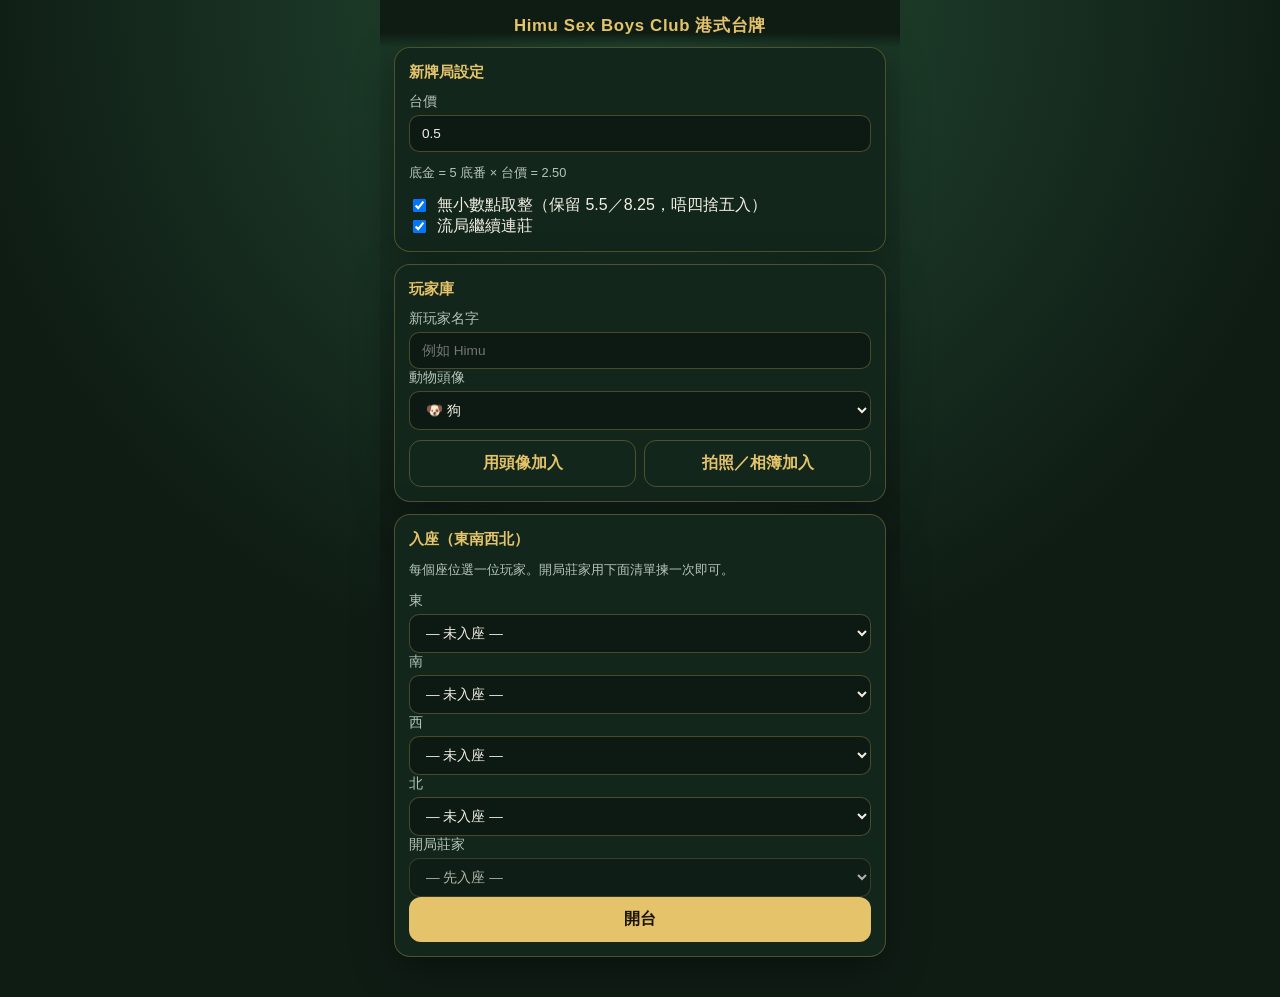
==== index.html @ bf5e9e8a "Initial commit: Hong Kong style tai pai calculator. Co-authored-by: Cursor <cursoragent@cursor.com>" ====
<!DOCTYPE html>
<html lang="zh-Hant">
  <head>
    <meta charset="UTF-8" />
    <meta
      name="viewport"
      content="width=device-width, initial-scale=1, maximum-scale=1, user-scalable=no, viewport-fit=cover"
    />
    <meta name="apple-mobile-web-app-capable" content="yes" />
    <title>Himu Sex Boys Club 港式台牌</title>
    <link rel="stylesheet" href="css/app.css" />
  </head>
  <body>
    <header class="app-header">
      <h1>Himu Sex Boys Club 港式台牌</h1>
    </header>

    <section id="screen-setup" class="screen">
      <div class="card">
        <h2>新牌局設定</h2>
        <label class="field">
          台價
          <input id="setup-tai" type="number" inputmode="decimal" step="0.1" value="0.5" />
        </label>
        <p class="hint" id="setup-base-hint">底金 = 5 底番 × 台價 = 2.5</p>
        <label class="toggle">
          <input id="setup-round" type="checkbox" checked />
          無小數點取整（保留 5.5／8.25，唔四捨五入）
        </label>
        <label class="toggle">
          <input id="setup-draw-dealer" type="checkbox" checked />
          流局繼續連莊
        </label>
      </div>

      <div class="card">
        <h2>玩家庫</h2>
        <label class="field">
          新玩家名字
          <input id="setup-name" type="text" placeholder="例如 Himu" />
        </label>
        <label class="field">
          動物頭像
          <span id="setup-animal-wrap"></span>
        </label>
        <div class="btn-row">
          <button class="btn ghost" id="btn-add-emoji" type="button">用頭像加入</button>
          <button class="btn ghost" id="btn-add-photo" type="button">拍照／相簿加入</button>
        </div>
        <input id="photo-input" class="hidden-file" type="file" accept="image/*" capture="environment" />
        <div class="player-list" id="setup-players"></div>
      </div>

      <div class="card">
        <h2>入座（東南西北）</h2>
        <p class="hint">每個座位選一位玩家。開局莊家用下面清單揀一次即可。</p>
        <div id="setup-seats"></div>
        <label class="field">
          開局莊家
          <select id="setup-dealer"></select>
        </label>
        <button class="btn" id="btn-start" type="button">開台</button>
      </div>
    </section>

    <section id="screen-table" class="screen">
      <div class="table-wrap">
        <div class="table-center">
          <div class="round-label" id="round-label">東風東圈</div>
          <button class="btn ghost btn-draw" id="btn-draw" type="button">流局</button>
        </div>
        <button class="seat north" data-seat="3" id="seat-3" type="button"></button>
        <button class="seat east" data-seat="0" id="seat-0" type="button"></button>
        <button class="seat south" data-seat="1" id="seat-1" type="button"></button>
        <button class="seat west" data-seat="2" id="seat-2" type="button"></button>
      </div>
      <p class="hint table-hint">點玩家頭像即可記自摸／食糊</p>
      <button class="btn ghost" id="btn-set-dealer" type="button">設定莊家</button>
      <div class="btn-row">
        <button class="btn ghost" id="btn-undo" type="button">還原上一口</button>
        <button class="btn ghost" id="btn-manage" type="button">換人／加人</button>
      </div>
      <div class="btn-row">
        <button class="btn ghost" id="btn-la" type="button">拉數／投降</button>
        <button class="btn danger" id="btn-new" type="button">開新牌局</button>
      </div>
    </section>

    <section id="screen-log" class="screen screen-log">
      <div class="log-toolbar">
        <div class="log-seg" id="log-view-seg">
          <button type="button" class="log-seg-btn" data-log-view="event">事件</button>
          <button type="button" class="log-seg-btn" data-log-view="score">分數</button>
          <button type="button" class="log-seg-btn on" data-log-view="full">完整</button>
        </div>
        <div class="log-seg" id="log-order-seg">
          <button type="button" class="log-seg-btn" data-log-order="asc">順序</button>
          <button type="button" class="log-seg-btn on" data-log-order="desc">降序</button>
        </div>
      </div>
      <div id="log-board" class="log-board"></div>
    </section>

    <section id="screen-stats" class="screen">
      <p class="hint" id="stats-hint"></p>
      <div id="stats-list"></div>
    </section>

    <nav class="tab-bar" id="tab-bar">
      <button type="button" class="tab-item active" id="tab-table" data-tab="table">
        <span class="tab-icon">🀄</span>
        當前牌局
      </button>
      <button type="button" class="tab-item" id="tab-log" data-tab="log">
        <span class="tab-icon">📋</span>
        戰績
      </button>
      <button type="button" class="tab-item" id="tab-stats" data-tab="stats">
        <span class="tab-icon">📊</span>
        統計數據
      </button>
    </nav>

    <div class="modal" id="modal-win">
      <div class="sheet card">
        <h2 id="win-title">入帳</h2>
        <p class="hint" id="win-winner-hint">點玩家頭像即該人。揀自摸、食糊或特別賞罰。</p>
        <div class="btn-row triple">
          <button class="btn" id="win-mode-zimo" type="button">自摸</button>
          <button class="btn ghost" id="win-mode-hu" type="button">食糊</button>
          <button class="btn ghost" id="win-mode-special" type="button">特別賞罰</button>
        </div>
        <div id="win-discarder-wrap" style="display: none">
          <p class="hint">放炮者</p>
          <div class="choice-grid" id="win-discarder"></div>
          <p class="hint">一炮多響（最多三響，連同已選贏家）</p>
          <div class="choice-grid" id="win-multi"></div>
        </div>
        <div id="win-special-wrap" style="display: none">
          <p class="hint">收／賠</p>
          <div class="btn-row">
            <button class="btn ghost" id="special-recv" type="button">收</button>
            <button class="btn" id="special-pay" type="button">賠</button>
          </div>
          <p class="hint">每門／其他玩家</p>
          <div class="btn-row">
            <button class="btn" id="special-door" type="button">每門</button>
            <button class="btn ghost" id="special-others" type="button">其他玩家</button>
          </div>
          <div id="special-targets-wrap" style="display: none">
            <p class="hint">揀對象（可多選）</p>
            <div class="choice-grid" id="special-targets"></div>
          </div>
          <label class="field">底數（1底 = 5番，可設 0.5 底）
            <input id="special-di" type="number" inputmode="decimal" min="0" step="0.5" value="1" />
          </label>
          <p class="hint" id="special-di-hint"></p>
        </div>
        <div id="win-faces"></div>
        <div class="preview" id="win-preview"></div>
        <div class="btn-row">
          <button class="btn ghost" id="win-cancel" type="button">取消</button>
          <button class="btn ok" id="win-confirm" type="button">入帳</button>
        </div>
      </div>
    </div>

    <div class="modal" id="modal-dealer">
      <div class="sheet card">
        <h2>設定莊家</h2>
        <p class="hint">先揀邊個做莊，再按確認。改咗先會問你要唔要重設圈數。</p>
        <div class="choice-grid" id="dealer-choices"></div>
        <div class="btn-row">
          <button class="btn ghost" id="dealer-cancel" type="button">取消</button>
          <button class="btn" id="dealer-confirm" type="button">確認</button>
        </div>
      </div>
    </div>

    <div class="modal" id="modal-surrender">
      <div class="sheet card">
        <h2>拉數／投降</h2>
        <p class="hint" id="surrender-text"></p>
        <div id="la-list" class="la-list"></div>
        <button class="btn" id="surrender-close" type="button">完成</button>
      </div>
    </div>

    <div class="modal" id="modal-new-game">
      <div class="sheet card">
        <h2>放棄當前牌局？</h2>
        <p>
          確定開新牌局會<strong>全部刪除</strong>現有計分、戰績、拉數、玩家同頭像，之後要重新設定。
        </p>
        <p class="hint">呢一步唔可以還原。</p>
        <div class="btn-row">
          <button class="btn ghost" id="new-game-cancel" type="button">取消</button>
          <button class="btn danger" id="new-game-ok" type="button">確定清除</button>
        </div>
      </div>
    </div>

    <div class="modal" id="modal-reset-round">
      <div class="sheet card">
        <h2>重設圈數？</h2>
        <p id="reset-round-text"></p>
        <div class="btn-row">
          <button class="btn ghost" id="reset-round-keep" type="button">保持圈數</button>
          <button class="btn" id="reset-round-ok" type="button">重設東風東圈</button>
        </div>
      </div>
    </div>

    <div class="modal" id="modal-manage">
      <div class="sheet card">
        <h2>換人／加人</h2>
        <label class="field">
          新玩家名字
          <input id="manage-name" type="text" />
        </label>
        <label class="field">
          動物頭像
          <span id="manage-animal-wrap"></span>
        </label>
        <div class="btn-row">
          <button class="btn ghost" id="manage-add-emoji" type="button">用頭像加入</button>
          <button class="btn ghost" id="manage-add-photo" type="button">相片加入</button>
        </div>
        <input id="manage-photo" class="hidden-file" type="file" accept="image/*" capture="environment" />
        <div class="player-list" id="manage-players"></div>
        <p class="hint">點座位換成庫裡的人。分數跟玩家走。</p>
        <div id="manage-seats"></div>
        <button class="btn" id="manage-close" type="button">完成</button>
      </div>
    </div>

    <script src="js/animals.js"></script>
    <script src="js/scoring.js"></script>
    <script src="js/stats.js"></script>
    <script src="js/state.js"></script>
    <script src="js/ui.js"></script>
  </body>
</html>
---- css/app.css ----
:root {
  --bg: #0f1c14;
  --felt: #1a3a28;
  --felt-2: #143222;
  --gold: #e4c36a;
  --gold-dim: #b8943e;
  --ink: #f4efe4;
  --muted: #b7c4b8;
  --danger: #e26d6d;
  --ok: #7dce9a;
  --panel: #12261b;
  --line: rgba(228, 195, 106, 0.28);
  --shadow: 0 12px 40px rgba(0, 0, 0, 0.35);
  font-family: "Noto Sans TC", "PingFang TC", "Microsoft JhengHei", sans-serif;
}

* {
  box-sizing: border-box;
}

html,
body {
  margin: 0;
  min-height: 100%;
  min-height: 100dvh;
  background: radial-gradient(circle at top, #234a33, var(--bg) 58%);
  color: var(--ink);
}

body {
  max-width: 520px;
  margin: 0 auto;
  padding-bottom: env(safe-area-inset-bottom);
}

button,
input,
select {
  font: inherit;
}

.app-header {
  position: sticky;
  top: 0;
  z-index: 5;
  padding: calc(14px + env(safe-area-inset-top)) 16px 10px;
  background: linear-gradient(180deg, #0f1c14 70%, transparent);
  text-align: center;
}

.app-header h1 {
  margin: 0;
  font-size: 1.05rem;
  letter-spacing: 0.04em;
  color: var(--gold);
  font-weight: 700;
}

.screen {
  display: none;
  padding: 0 14px 28px;
}

.screen.active {
  display: block;
}

.screen.with-tabs {
  padding-bottom: 96px;
}

.card {
  background: var(--panel);
  border: 1px solid var(--line);
  border-radius: 16px;
  padding: 14px;
  margin-bottom: 12px;
  box-shadow: var(--shadow);
}

.card h2 {
  margin: 0 0 10px;
  font-size: 0.95rem;
  color: var(--gold);
}

.row {
  display: flex;
  align-items: center;
  justify-content: space-between;
  gap: 10px;
  margin: 8px 0;
}

label.field {
  display: block;
  width: 100%;
  font-size: 0.85rem;
  color: var(--muted);
}

input[type="text"],
input[type="number"] {
  width: 100%;
  margin-top: 4px;
  padding: 10px 12px;
  border-radius: 10px;
  border: 1px solid var(--line);
  background: #0d1a13;
  color: var(--ink);
}

.toggle {
  display: flex;
  align-items: center;
  gap: 8px;
  color: var(--ink);
}

.btn {
  appearance: none;
  border: 0;
  border-radius: 12px;
  padding: 12px 14px;
  background: var(--gold);
  color: #1a1406;
  font-weight: 700;
  width: 100%;
}

.btn.ghost {
  background: transparent;
  color: var(--gold);
  border: 1px solid var(--line);
}

.btn.danger {
  background: var(--danger);
  color: #2a0c0c;
}

.btn.ok {
  background: var(--ok);
  color: #0d2416;
}

.btn:disabled {
  opacity: 0.45;
}

.table-hint {
  text-align: center;
  margin: -6px 0 8px;
}

#btn-set-dealer {
  margin-top: 4px;
}

.btn-row {
  display: grid;
  grid-template-columns: 1fr 1fr;
  gap: 8px;
  margin-top: 10px;
}

.btn-row.triple {
  grid-template-columns: 1fr 1fr 1fr;
}

.btn-row.triple .btn {
  padding: 10px 6px;
  font-size: 0.88rem;
}

.hint {
  font-size: 0.8rem;
  color: var(--muted);
}

.player-list {
  display: flex;
  flex-direction: column;
  gap: 8px;
}

.player-edit {
  display: grid;
  grid-template-columns: 52px 1fr;
  gap: 8px;
  align-items: center;
  padding: 8px;
  border: 1px solid var(--line);
  border-radius: 12px;
}

.avatar {
  width: 48px;
  height: 48px;
  border-radius: 50%;
  background: #0d1a13;
  border: 2px solid var(--gold-dim);
  display: grid;
  place-items: center;
  overflow: hidden;
  font-size: 1.4rem;
}

.avatar img {
  width: 100%;
  height: 100%;
  object-fit: cover;
}

.animal-select,
select {
  width: 100%;
  margin-top: 4px;
  padding: 10px 12px;
  border-radius: 10px;
  border: 1px solid var(--line);
  background: #0d1a13;
  color: var(--ink);
}

.player-edit .animal-select {
  margin-top: 0;
  padding: 8px;
  font-size: 0.9rem;
}

.table-wrap {
  display: grid;
  grid-template-columns: minmax(96px, 1fr) minmax(110px, 1.15fr) minmax(96px, 1fr);
  grid-template-rows: auto minmax(92px, 1fr) auto;
  align-items: center;
  justify-items: center;
  gap: 8px 6px;
  min-height: 420px;
  aspect-ratio: 1 / 1.12;
  max-height: 520px;
  margin: 8px 0 14px;
  padding: 10px 8px;
  background: radial-gradient(circle, var(--felt) 0%, var(--felt-2) 70%);
  border: 6px solid #6b5424;
  border-radius: 24px;
  box-shadow: inset 0 0 40px rgba(0, 0, 0, 0.35), var(--shadow);
}

.seat {
  position: relative;
  width: 100%;
  max-width: 128px;
  background: rgba(10, 22, 16, 0.88);
  border: 1px solid var(--line);
  border-radius: 14px;
  padding: 8px 6px;
  text-align: center;
  color: inherit;
  appearance: none;
}

.seat.north {
  grid-column: 2;
  grid-row: 1;
}
.seat.south {
  grid-column: 2;
  grid-row: 3;
}
.seat.west {
  grid-column: 1;
  grid-row: 2;
}
.seat.east {
  grid-column: 3;
  grid-row: 2;
}

.seat.dealer {
  border-color: var(--gold);
  box-shadow: 0 0 0 1px var(--gold);
}

.seat .avatar {
  width: 40px;
  height: 40px;
  font-size: 1.2rem;
}

.seat-head {
  display: flex;
  align-items: center;
  justify-content: center;
  gap: 4px;
  flex-wrap: wrap;
}

.label {
  display: inline-block;
  font-size: 0.62rem;
  font-weight: 700;
  letter-spacing: 0.04em;
  padding: 2px 5px;
  border-radius: 4px;
  background: var(--gold);
  color: #1a1406;
  line-height: 1.2;
}

.seat .name {
  font-weight: 700;
  font-size: 0.78rem;
  margin-top: 4px;
  line-height: 1.25;
}

.seat .score {
  font-size: 1.05rem;
  color: var(--gold);
}

.seat .meta {
  font-size: 0.68rem;
  color: var(--muted);
  min-height: 0.8em;
}

.table-center {
  grid-column: 2;
  grid-row: 2;
  position: relative;
  text-align: center;
  z-index: 2;
}

.round-label {
  font-size: 0.92rem;
  font-weight: 700;
  letter-spacing: 0.08em;
  color: var(--gold);
  margin-bottom: 6px;
}

.btn-draw {
  width: auto;
  min-width: 72px;
  padding: 7px 12px;
  font-size: 0.82rem;
}

.log {
  max-height: none;
  overflow: visible;
  font-size: 0.88rem;
  color: var(--muted);
}

.log div {
  padding: 6px 0;
  border-bottom: 1px solid rgba(255, 255, 255, 0.06);
}

.la-list {
  display: flex;
  flex-direction: column;
  gap: 8px;
  margin: 10px 0 14px;
}

.la-row {
  display: grid;
  grid-template-columns: 1fr auto;
  gap: 8px;
  align-items: center;
  padding: 10px;
  border: 1px solid var(--line);
  border-radius: 12px;
  background: #0d1a13;
}

.la-row.alert {
  border-color: var(--gold);
}

.la-row.pending {
  opacity: 0.72;
}

.la-row .la-main {
  font-size: 0.88rem;
  line-height: 1.4;
}

.la-row .avatar {
  width: 32px;
  height: 32px;
  display: inline-grid;
  vertical-align: middle;
  font-size: 1rem;
}

.la-row .btn {
  width: auto;
  padding: 8px 12px;
  font-size: 0.82rem;
}

.modal {
  display: none;
  position: fixed;
  inset: 0;
  background: rgba(0, 0, 0, 0.62);
  z-index: 20;
  padding: 18px 12px;
  overflow: auto;
}

.modal.active {
  display: block;
}

.modal .sheet {
  max-width: 520px;
  margin: 24px auto;
}

.choice-grid {
  display: grid;
  grid-template-columns: 1fr 1fr;
  gap: 8px;
}

.choice {
  border: 1px solid var(--line);
  background: #0d1a13;
  color: var(--ink);
  border-radius: 12px;
  padding: 10px;
  text-align: left;
}

.choice.selected {
  border-color: var(--gold);
  color: var(--gold);
}

.preview {
  font-size: 0.88rem;
  line-height: 1.45;
  background: #0d1a13;
  border-radius: 12px;
  padding: 10px;
  margin-top: 8px;
}

.hidden-file {
  display: none;
}

.tab-bar {
  display: none;
  position: fixed;
  left: 50%;
  bottom: 0;
  transform: translateX(-50%);
  width: 100%;
  max-width: 520px;
  grid-template-columns: 1fr 1fr 1fr;
  gap: 0;
  z-index: 12;
  background: rgba(15, 28, 20, 0.96);
  border-top: 1px solid var(--line);
  padding: 6px 8px calc(8px + env(safe-area-inset-bottom));
}

.tab-bar.visible {
  display: grid;
}

.tab-item {
  appearance: none;
  border: 0;
  background: transparent;
  color: var(--muted);
  font-weight: 700;
  font-size: 0.78rem;
  padding: 8px 6px 4px;
  display: flex;
  flex-direction: column;
  align-items: center;
  gap: 2px;
}

.tab-item.active {
  color: var(--gold);
}

.tab-icon {
  font-size: 1.2rem;
  line-height: 1.2;
}

.log-score-row {
  display: flex;
  justify-content: space-between;
  align-items: center;
  padding: 8px 0;
  border-bottom: 1px solid rgba(255, 255, 255, 0.06);
  font-size: 0.92rem;
}

.log-score-row .score {
  color: var(--gold);
  font-weight: 700;
}

.stat-card {
  background: #f4eee4;
  color: #2c2518;
  border-radius: 18px;
  padding: 14px 14px 10px;
  margin-bottom: 10px;
  box-shadow: var(--shadow);
}

.stat-head {
  display: flex;
  align-items: flex-start;
  gap: 10px;
}

.stat-head .avatar {
  width: 44px;
  height: 44px;
  flex: none;
  background: #e8dfd0;
}

.stat-name {
  font-weight: 800;
  font-size: 0.98rem;
  line-height: 1.3;
  flex: 1;
  min-width: 0;
}

.stat-titles {
  display: flex;
  flex-wrap: wrap;
  justify-content: flex-end;
  gap: 4px;
  max-width: 58%;
}

.stat-pill {
  background: #e7ddce;
  color: #6d5f4a;
  border-radius: 999px;
  padding: 3px 8px;
  font-size: 0.68rem;
  font-weight: 700;
  white-space: nowrap;
}

.stat-grid {
  display: grid;
  grid-template-columns: repeat(4, 1fr);
  gap: 4px;
  margin-top: 12px;
  text-align: center;
}

.stat-cell .num {
  font-size: 1.35rem;
  font-weight: 800;
  letter-spacing: -0.03em;
  display: flex;
  align-items: center;
  justify-content: center;
  gap: 2px;
}

.stat-cell .lbl {
  font-size: 0.7rem;
  color: #8a7c68;
  margin-top: 2px;
}

.stat-crown {
  color: #c9a227;
  font-size: 0.85rem;
  line-height: 1;
}

.screen-log {
  padding-left: 8px;
  padding-right: 8px;
}

.log-toolbar {
  display: flex;
  justify-content: space-between;
  gap: 8px;
  margin-bottom: 8px;
}

.log-seg {
  display: flex;
  background: #f4eee4;
  border-radius: 999px;
  padding: 3px;
}

.log-seg-btn {
  appearance: none;
  border: 0;
  background: transparent;
  color: #7a6d5b;
  font-weight: 700;
  font-size: 0.75rem;
  padding: 6px 10px;
  border-radius: 999px;
}

.log-seg-btn.on {
  background: #fff;
  color: #2c2518;
  box-shadow: 0 1px 4px rgba(0, 0, 0, 0.08);
}

.log-grid {
  display: grid;
  grid-template-columns: 34px 1fr 1fr 1fr 1fr;
  gap: 4px;
  align-items: start;
}

.log-head {
  position: sticky;
  top: calc(46px + env(safe-area-inset-top));
  z-index: 4;
  padding-bottom: 8px;
  background: linear-gradient(180deg, #0f1c14 55%, transparent);
}

.log-col-head {
  background: #f4eee4;
  color: #2c2518;
  border-radius: 14px 14px 0 0;
  padding: 10px 4px 8px;
  text-align: center;
}

.log-col-head .avatar {
  width: 36px;
  height: 36px;
  margin: 0 auto 4px;
  background: #e8dfd0;
}

.log-head-name {
  font-size: 0.72rem;
  font-weight: 800;
  white-space: nowrap;
  overflow: hidden;
  text-overflow: ellipsis;
}

.log-head-score {
  font-size: 0.95rem;
  font-weight: 800;
  margin-top: 2px;
}

.log-stream {
  background: #f4eee4;
  border-radius: 0 0 16px 16px;
  margin-top: -2px;
  padding-bottom: 12px;
}

.log-row {
  display: grid;
  grid-template-columns: 34px 1fr 1fr 1fr 1fr;
  gap: 4px;
  width: 100%;
  appearance: none;
  border: 0;
  background: transparent;
  padding: 8px 0 10px;
  border-top: 1px solid rgba(80, 60, 30, 0.08);
  text-align: center;
  color: inherit;
}

.log-row.open {
  background: rgba(255, 255, 255, 0.45);
}

.log-rail {
  display: flex;
  flex-direction: column;
  align-items: center;
  justify-content: flex-start;
  color: #8a7c68;
  min-height: 42px;
  position: relative;
}

.log-rail-dot {
  width: 7px;
  height: 7px;
  border-radius: 50%;
  background: #c9b48a;
  margin-top: 6px;
}

.log-rail-line {
  width: 2px;
  flex: 1;
  min-height: 28px;
  background: #e0d4c2;
  margin-top: 4px;
}

.log-rail-wind {
  font-size: 0.72rem;
  font-weight: 800;
  color: #6d5f4a;
  margin-top: 4px;
}

.log-rail-meta {
  font-size: 0.58rem;
  writing-mode: horizontal-tb;
}

.log-cell {
  padding: 0 2px;
  min-height: 44px;
}

.log-delta {
  font-size: 0.95rem;
  font-weight: 800;
}

.log-head-score.pos,
.log-delta.pos {
  color: #1f9a66;
}

.log-head-score.neg,
.log-delta.neg {
  color: #d24b45;
}

.log-head-score.zero,
.log-delta.zero {
  color: #9a8d7a;
}

.log-tags {
  display: flex;
  flex-direction: column;
  align-items: center;
  gap: 3px;
  margin-top: 4px;
}

.log-tag {
  display: inline-block;
  background: #e7ddce;
  color: #6d5f4a;
  border-radius: 999px;
  padding: 2px 7px;
  font-size: 0.62rem;
  font-weight: 700;
}

.log-tag.tag-dealer {
  background: #efe6d4;
}

.log-tag.tag-good {
  color: #1f9a66;
  background: #dcefe4;
}

.log-tag.tag-bad {
  color: #b5524c;
  background: #f3e0dc;
}

.log-detail {
  padding: 0 12px 10px 46px;
  color: #6d5f4a;
  font-size: 0.75rem;
}

.log-detail-text {
  background: #efe7d8;
  border-radius: 10px;
  padding: 8px 10px;
  line-height: 1.4;
}
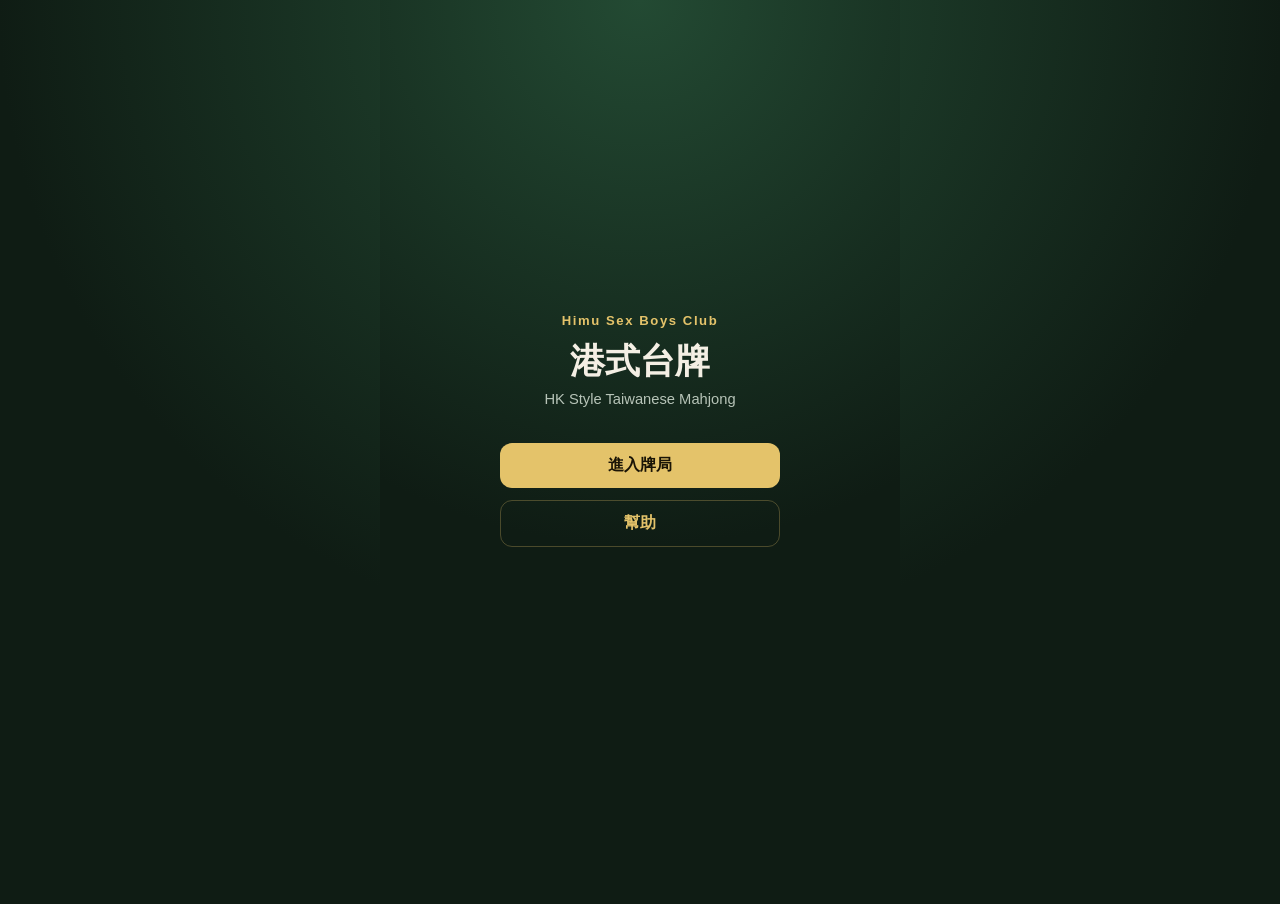
==== commit d1ccf236: "update help and title" ====
--- a/index.html
+++ b/index.html
@@ -11,9 +11,22 @@
     <link rel="stylesheet" href="css/app.css" />
   </head>
   <body>
-    <header class="app-header">
+    <header class="app-header" id="app-header">
+      <button class="header-back" id="btn-back-home" type="button">返回標題</button>
       <h1>Himu Sex Boys Club 港式台牌</h1>
     </header>
+
+    <section id="screen-home" class="screen">
+      <div class="home-hero">
+        <p class="home-kicker">Himu Sex Boys Club</p>
+        <h2 class="home-title">港式台牌</h2>
+        <p class="home-sub">HK Style Taiwanese Mahjong</p>
+        <div class="home-actions">
+          <button class="btn" id="btn-enter-game" type="button">進入牌局</button>
+          <a class="btn ghost" href="help.html">幫助</a>
+        </div>
+      </div>
+    </section>
 
     <section id="screen-setup" class="screen">
       <div class="card">
--- a/css/app.css
+++ b/css/app.css
@@ -48,12 +48,101 @@
   text-align: center;
 }
 
+.header-back {
+  position: absolute;
+  left: 10px;
+  top: calc(10px + env(safe-area-inset-top));
+  appearance: none;
+  border: 1px solid var(--line);
+  background: transparent;
+  color: var(--gold);
+  font-size: 0.72rem;
+  font-weight: 700;
+  padding: 6px 8px;
+  border-radius: 999px;
+  z-index: 1;
+}
+
 .app-header h1 {
-  margin: 0;
+  margin: 0 72px;
   font-size: 1.05rem;
   letter-spacing: 0.04em;
   color: var(--gold);
   font-weight: 700;
+}
+
+.app-header.hidden {
+  display: none;
+}
+
+a.btn {
+  display: block;
+  text-align: center;
+  text-decoration: none;
+  box-sizing: border-box;
+}
+
+.home-hero {
+  min-height: calc(100dvh - 24px);
+  display: flex;
+  flex-direction: column;
+  align-items: center;
+  justify-content: center;
+  text-align: center;
+  padding: calc(24px + env(safe-area-inset-top)) 8px 40px;
+}
+
+.home-kicker {
+  margin: 0;
+  color: var(--gold);
+  letter-spacing: 0.12em;
+  font-size: 0.82rem;
+  font-weight: 700;
+}
+
+.home-title {
+  margin: 10px 0 6px;
+  font-size: 2.2rem;
+  color: var(--ink);
+}
+
+.home-sub {
+  margin: 0 0 36px;
+  color: var(--muted);
+  font-size: 0.92rem;
+}
+
+.home-actions {
+  width: 100%;
+  max-width: 280px;
+  display: flex;
+  flex-direction: column;
+  gap: 12px;
+}
+
+.help-wrap {
+  padding: 0 14px 40px;
+}
+
+.help-wrap h2 {
+  margin: 0 0 14px;
+  font-size: 1.1rem;
+  color: var(--gold);
+}
+
+.help-wrap p,
+.help-wrap li {
+  line-height: 1.55;
+  font-size: 0.92rem;
+}
+
+.help-wrap .card a {
+  color: var(--gold);
+  word-break: break-all;
+}
+
+.help-wrap ul {
+  padding-left: 1.2em;
 }
 
 .screen {
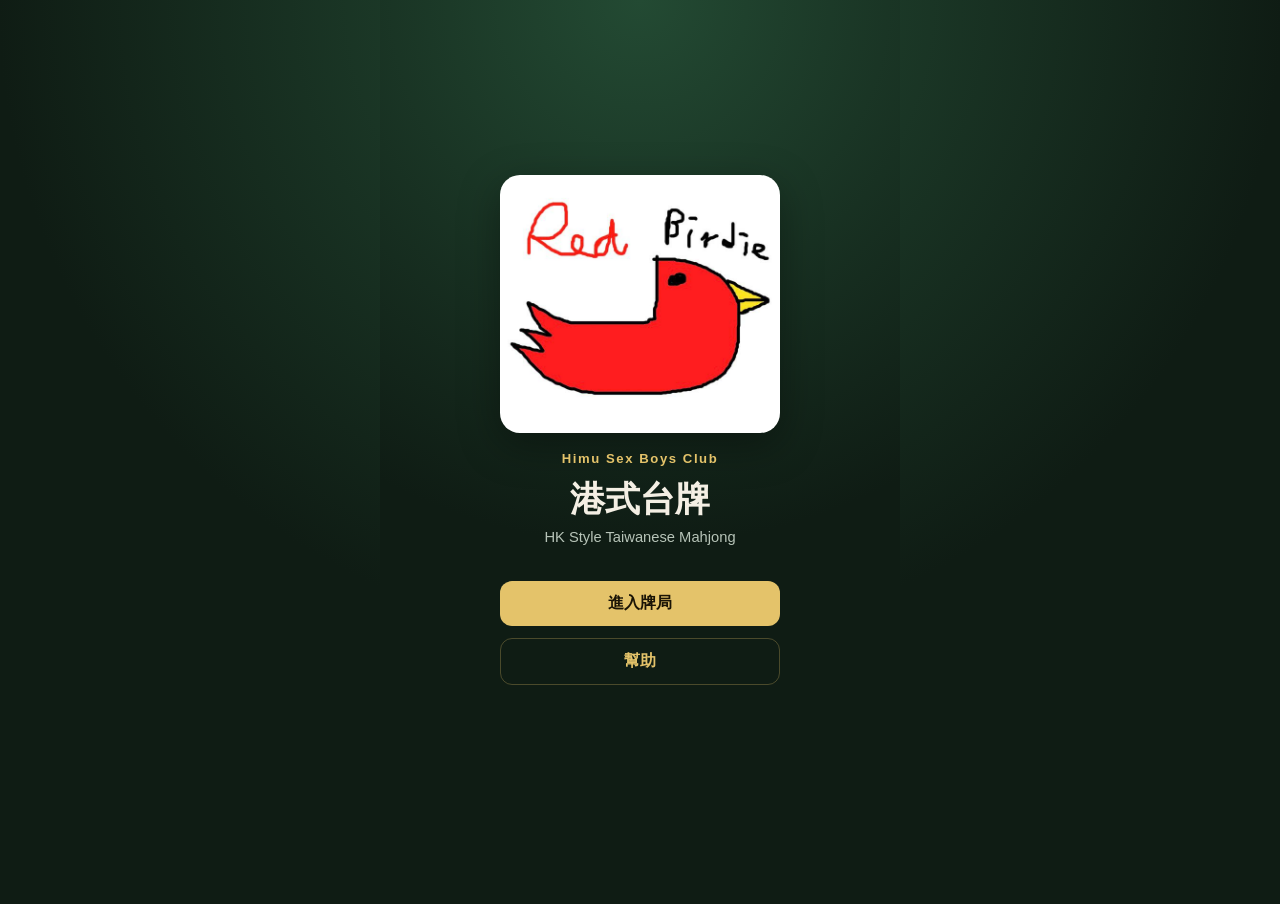
==== commit b36aecde: "title" ====
--- a/index.html
+++ b/index.html
@@ -8,16 +8,17 @@
     />
     <meta name="apple-mobile-web-app-capable" content="yes" />
     <title>Himu Sex Boys Club 港式台牌</title>
-    <link rel="stylesheet" href="css/app.css" />
+    <link rel="stylesheet" href="css/app.css?v=20260923c" />
   </head>
   <body>
     <header class="app-header" id="app-header">
-      <button class="header-back" id="btn-back-home" type="button">返回標題</button>
+      <a class="header-back" id="btn-back-home" href="./?home=1">返回標題</a>
       <h1>Himu Sex Boys Club 港式台牌</h1>
     </header>
 
     <section id="screen-home" class="screen">
       <div class="home-hero">
+        <img class="home-logo" src="title.jfif" alt="Himu Sex Boys Club 港式台牌" />
         <p class="home-kicker">Himu Sex Boys Club</p>
         <h2 class="home-title">港式台牌</h2>
         <p class="home-sub">HK Style Taiwanese Mahjong</p>
@@ -60,7 +61,7 @@
           <button class="btn ghost" id="btn-add-emoji" type="button">用頭像加入</button>
           <button class="btn ghost" id="btn-add-photo" type="button">拍照／相簿加入</button>
         </div>
-        <input id="photo-input" class="hidden-file" type="file" accept="image/*" capture="environment" />
+        <input id="photo-input" class="hidden-file" type="file" accept="image/*" />
         <div class="player-list" id="setup-players"></div>
       </div>
 
@@ -144,10 +145,16 @@
           <button class="btn ghost" id="win-mode-special" type="button">特別賞罰</button>
         </div>
         <div id="win-discarder-wrap" style="display: none">
-          <p class="hint">放炮者</p>
+          <div class="win-discarder-head">
+            <p class="hint">放炮者</p>
+            <label class="switch">
+              <span>一炮多響</span>
+              <input id="win-multi-toggle" type="checkbox" />
+              <span class="switch-ui"></span>
+            </label>
+          </div>
+          <p class="hint" id="win-discarder-hint">揀放炮者。</p>
           <div class="choice-grid" id="win-discarder"></div>
-          <p class="hint">一炮多響（最多三響，連同已選贏家）</p>
-          <div class="choice-grid" id="win-multi"></div>
         </div>
         <div id="win-special-wrap" style="display: none">
           <p class="hint">收／賠</p>
@@ -239,7 +246,7 @@
           <button class="btn ghost" id="manage-add-emoji" type="button">用頭像加入</button>
           <button class="btn ghost" id="manage-add-photo" type="button">相片加入</button>
         </div>
-        <input id="manage-photo" class="hidden-file" type="file" accept="image/*" capture="environment" />
+        <input id="manage-photo" class="hidden-file" type="file" accept="image/*" />
         <div class="player-list" id="manage-players"></div>
         <p class="hint">點座位換成庫裡的人。分數跟玩家走。</p>
         <div id="manage-seats"></div>
@@ -247,10 +254,10 @@
       </div>
     </div>
 
-    <script src="js/animals.js"></script>
-    <script src="js/scoring.js"></script>
-    <script src="js/stats.js"></script>
-    <script src="js/state.js"></script>
-    <script src="js/ui.js"></script>
+    <script src="js/animals.js?v=20260923c"></script>
+    <script src="js/scoring.js?v=20260923c"></script>
+    <script src="js/stats.js?v=20260923c"></script>
+    <script src="js/state.js?v=20260923c"></script>
+    <script src="js/ui.js?v=20260923c"></script>
   </body>
 </html>
--- a/css/app.css
+++ b/css/app.css
@@ -42,37 +42,62 @@
 .app-header {
   position: sticky;
   top: 0;
-  z-index: 5;
-  padding: calc(14px + env(safe-area-inset-top)) 16px 10px;
-  background: linear-gradient(180deg, #0f1c14 70%, transparent);
-  text-align: center;
-}
-
-.header-back {
-  position: absolute;
-  left: 10px;
-  top: calc(10px + env(safe-area-inset-top));
+  z-index: 40;
+  display: flex;
+  flex-direction: row;
+  flex-wrap: nowrap;
+  align-items: center;
+  gap: 8px;
+  padding: calc(10px + env(safe-area-inset-top)) 10px 10px;
+  background: #0f1c14;
+}
+
+.header-back,
+a.header-back {
+  flex: 0 0 auto;
+  width: auto !important;
+  display: inline-flex;
+  align-items: center;
+  justify-content: center;
   appearance: none;
   border: 1px solid var(--line);
-  background: transparent;
+  background: #12261b;
   color: var(--gold);
   font-size: 0.72rem;
   font-weight: 700;
-  padding: 6px 8px;
+  padding: 8px 10px;
   border-radius: 999px;
-  z-index: 1;
+  white-space: nowrap;
+  text-decoration: none;
+  touch-action: manipulation;
 }
 
 .app-header h1 {
-  margin: 0 72px;
-  font-size: 1.05rem;
-  letter-spacing: 0.04em;
-  color: var(--gold);
-  font-weight: 700;
+  flex: 1 1 auto;
+  margin: 0;
+  font-size: 0.88rem;
+  letter-spacing: 0.03em;
+  color: var(--gold);
+  font-weight: 700;
+  text-align: center;
+  min-width: 0;
+  line-height: 1.3;
 }
 
 .app-header.hidden {
   display: none;
+}
+
+html[data-screen="screen-home"] #screen-setup,
+html[data-screen="screen-home"] #screen-table,
+html[data-screen="screen-home"] #screen-log,
+html[data-screen="screen-home"] #screen-stats,
+html[data-screen="screen-home"] .tab-bar {
+  display: none !important;
+}
+
+html[data-screen="screen-home"] #screen-home {
+  display: block !important;
 }
 
 a.btn {
@@ -90,6 +115,15 @@
   justify-content: center;
   text-align: center;
   padding: calc(24px + env(safe-area-inset-top)) 8px 40px;
+}
+
+.home-logo {
+  width: min(72vw, 280px);
+  height: auto;
+  border-radius: 20px;
+  margin-bottom: 18px;
+  background: #fff;
+  box-shadow: var(--shadow);
 }
 
 .home-kicker {
@@ -529,9 +563,65 @@
   text-align: left;
 }
 
-.choice.selected {
-  border-color: var(--gold);
-  color: var(--gold);
+.choice.extra-hu {
+  border-color: var(--ok);
+  color: var(--ok);
+}
+
+.win-discarder-head {
+  display: flex;
+  align-items: center;
+  justify-content: space-between;
+  gap: 8px;
+  margin-top: 8px;
+}
+
+.win-discarder-head .hint {
+  margin: 0;
+}
+
+.switch {
+  display: flex;
+  align-items: center;
+  gap: 8px;
+  font-size: 0.78rem;
+  color: var(--muted);
+  font-weight: 700;
+}
+
+.switch input {
+  position: absolute;
+  opacity: 0;
+  pointer-events: none;
+}
+
+.switch-ui {
+  width: 44px;
+  height: 26px;
+  border-radius: 999px;
+  background: #3a4a40;
+  position: relative;
+  flex: none;
+}
+
+.switch-ui::after {
+  content: "";
+  position: absolute;
+  width: 22px;
+  height: 22px;
+  border-radius: 50%;
+  background: #fff;
+  top: 2px;
+  left: 2px;
+  transition: left 0.15s ease;
+}
+
+.switch input:checked + .switch-ui {
+  background: var(--ok);
+}
+
+.switch input:checked + .switch-ui::after {
+  left: 20px;
 }
 
 .preview {
